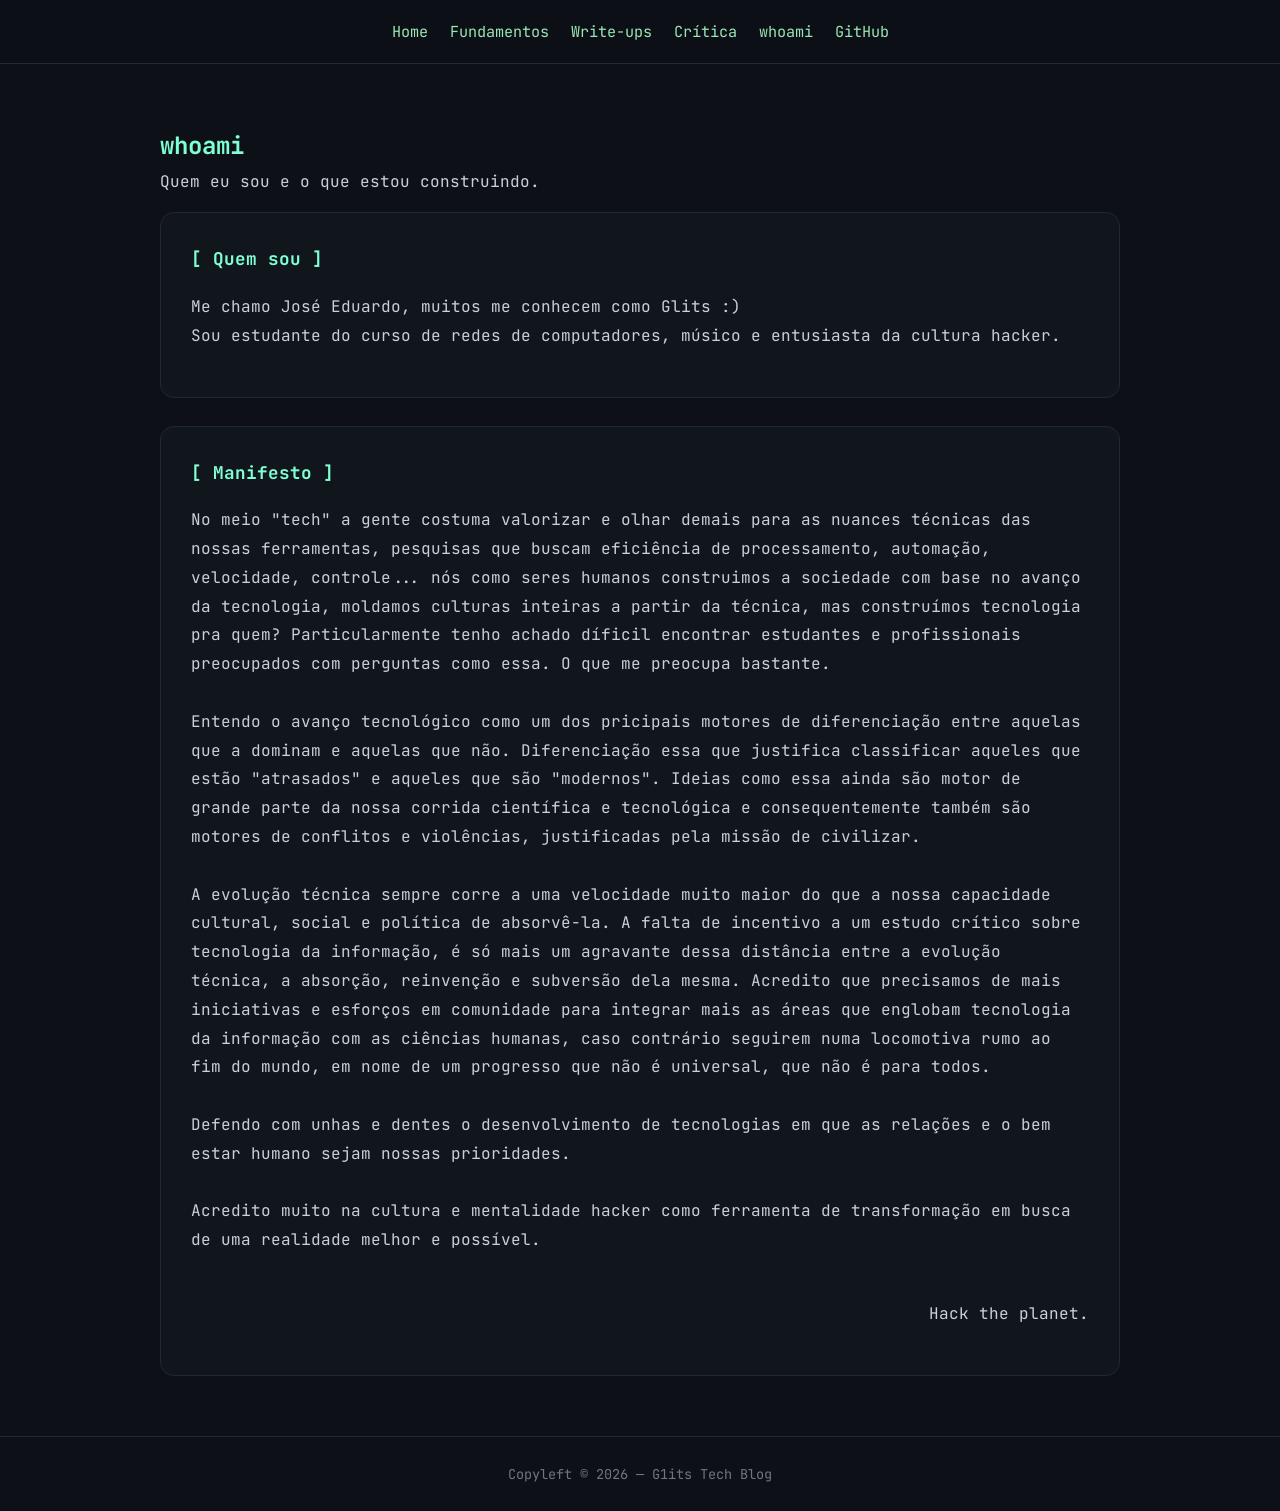
==== critica/index.html @ 488ec897 "Estrutura do de arquivos refatorada" ====
<!DOCTYPE html>
<html lang="pt-BR">
<head>
  <meta charset="utf-8">

  <title>G1its Tech Blog</title>

  <meta name="description" content="G1its Tech Blog - estudos e reflexões sobre segurança e tecnologia.">
  <meta name="viewport" content="width=device-width, initial-scale=1.0">

  <link rel="preconnect" href="https://fonts.googleapis.com">
  <link rel="preconnect" href="https://fonts.gstatic.com" crossorigin>

  <link href="https://fonts.googleapis.com/css2?family=JetBrains+Mono:wght@400;500;700&display=swap" rel="stylesheet">

  <!-- CSS -->
  <link rel="stylesheet" href="../css/style.css">
  
</head>

<body>

  <!-- NAV -->
  <nav class="nav">

    <a href="../index.html">Home</a>
    <a href="../fundamentos/index.html">Fundamentos</a>
    <a href="../writeups/index.html">Write-ups</a>
    <a href="../critica/index.html">Crítica</a>
    <a href="../whoami/whoami.html">whoami</a>
    <a href="https://github.com/eduardobezerraz" target="_blank">GitHub</a>

  </nav>

  <main class="container">

    <!-- TITLE -->
    <section class="page-title">
      <h1>whoami</h1>
      <p>Quem eu sou e o que estou construindo.</p>
    </section>

    <!-- CONTENT -->
    <section class="panel">

      <h2>[ Quem sou  ]</h2>

      <p>
        Me chamo José Eduardo, muitos me conhecem como Glits :) <br>
        Sou estudante do curso de redes de computadores, músico e entusiasta da cultura hacker.
      </p>

    </section>

    <section class="panel">

      <h2>[ Manifesto ]</h2>

      <p>
        No meio "tech" a gente costuma valorizar e olhar demais para as nuances técnicas das nossas ferramentas,
        pesquisas que buscam eficiência de processamento, automação, velocidade, controle... nós como seres humanos
        construimos a sociedade com base no avanço da tecnologia, moldamos culturas inteiras a partir da técnica, mas construímos tecnologia pra quem?
         Particularmente tenho achado díficil encontrar estudantes e profissionais preocupados com perguntas como essa. O que me preocupa bastante.
        <br><br>
        Entendo o avanço tecnológico como um dos pricipais motores de diferenciação entre aquelas
        que a dominam e aquelas que não. Diferenciação essa que justifica classificar aqueles que estão "atrasados" e aqueles que são "modernos".
        Ideias como essa ainda são motor de grande parte da nossa corrida científica e tecnológica e consequentemente também são motores de conflitos e violências,
        justificadas pela missão de civilizar.
        <br><br>
        A evolução técnica sempre corre a uma velocidade muito maior do que a nossa capacidade cultural, social e política de absorvê-la. 
        A falta de incentivo a um estudo crítico sobre tecnologia da informação, é só mais um agravante dessa distância entre a evolução técnica, a absorção, reinvenção e subversão dela mesma. 
        Acredito que precisamos de mais iniciativas e esforços em comunidade para integrar mais as áreas que englobam
        tecnologia da informação com as ciências humanas, caso contrário seguirem numa locomotiva rumo ao fim do mundo,
        em nome de um progresso que não é universal, que não é para todos.
        <br><br>
        Defendo com unhas e dentes o desenvolvimento de tecnologias em que as relações e o bem estar humano sejam nossas prioridades.
        <br><br>
        Acredito muito na cultura e mentalidade hacker como ferramenta de transformação em busca de uma realidade melhor e possível.
        <br><br>
        <p style="text-align: right;">Hack the planet.</p>
      </p>

    </section>

  </main>

  <footer>
    Copyleft © 2026 — G1its Tech Blog
  </footer>

</body>
</html>
---- css/style.css ----
/* ==========================================================
   G1ITS TECH BLOG
   STYLE.CSS
========================================================== */

/* ==========================================================
   VARIABLES
========================================================== */

:root {

  --bg: #0d1117;
  --panel: #11161d;

  --text: #c9d1d9;
  --muted: #8b949e;

  --border: #1f2937;

  --accent: #7fffd4;
  --accent-hover: #00ffaa;

  --container-width: 1000px;

}

/* ==========================================================
   RESET
========================================================== */

* {
  margin: 0;
  padding: 0;
  box-sizing: border-box;
}

/* ==========================================================
   BODY
========================================================== */

body {
  background: var(--bg);
  color: var(--text);

  font-family: "JetBrains Mono", monospace;
  line-height: 1.8;
}

/* ==========================================================
   LINKS
========================================================== */

a {
  color: var(--accent);
  text-decoration: none;
  transition: 0.2s ease;
}

a:hover {
  color: var(--accent-hover);
}

/* ==========================================================
   NAVBAR
========================================================== */

.nav {

  position: sticky;
  top: 0;

  display: flex;
  justify-content: center;
  align-items: center;
  gap: 22px;

  padding: 18px 20px;

  background: rgba(13,17,23,.88);

  backdrop-filter: blur(10px);

  border-bottom: 1px solid var(--border);

  z-index: 999;
}

.nav a {
  color: #9ae6b4;
  font-size: .95rem;
}

/* ==========================================================
   LAYOUT
========================================================== */

.container {

  width: 100%;
  max-width: var(--container-width);

  margin: auto;

  padding: 60px 20px;
}

/* ==========================================================
   HERO
========================================================== */

.hero {
  text-align: center;
  margin-bottom: 60px;
}

.hero h1 {

  color: var(--accent);

  font-size: clamp(2rem, 6vw, 4rem);

  margin-bottom: 20px;
}

.hero .subtitle {

  max-width: 700px;

  margin: auto;

  color: var(--muted);
}

.hero .author {

  margin-top: 25px;

  color: #6e7681;

  font-size: .9rem;
}

/* ==========================================================
   PANELS
========================================================== */

.panel {

  background: var(--panel);

  border: 1px solid var(--border);

  border-radius: 14px;

  padding: 30px;

  margin-bottom: 28px;
}

.panel:last-child {
  margin-bottom: 0;
}

/* ==========================================================
   HEADINGS
========================================================== */

h1 {
  color: var(--accent);
}

h2 {

  color: var(--accent);

  font-size: 1.1rem;

  margin-bottom: 18px;
}

h3 {

  color: var(--accent);

  margin-top: 25px;
  margin-bottom: 10px;
}

/* ==========================================================
   TEXT
========================================================== */

p {
  margin-bottom: 1rem;
}

/* ==========================================================
   LISTS
========================================================== */

ul,
ol {

  margin-left: 2rem;

  margin-bottom: 1rem;
}

li {
  margin-bottom: .5rem;
}

/* ==========================================================
   ARTICLE
   (Fundamentos / Writeups)
========================================================== */

.article {

  max-width: 850px;

  margin: auto;
}

.article h1 {

  margin-bottom: 1rem;
}

.article h2 {

  margin-top: 2.5rem;
}

.article h3 {

  margin-top: 1.5rem;
}

.article p {

  margin-bottom: 1rem;
}

/* ==========================================================
   CODE BLOCKS
========================================================== */

pre {

  overflow-x: auto;

  padding: 20px;

  margin: 20px 0;

  border-radius: 10px;

  background: #0b0f14;

  border: 1px solid #1c2633;

  color: #d1d5db;

  line-height: 1.6;
}

code {
  font-family: inherit;
}

/* ==========================================================
   QUOTES
========================================================== */

.quote {

  text-align: right;

  color: #7d8590;

  margin-top: 60px;
  margin-bottom: 40px;
}

/* ==========================================================
   ASCII
========================================================== */

.ascii {

  display: flex;

  justify-content: flex-end;

  overflow-x: auto;

  margin-top: 40px;
}

.ascii pre {

  background: transparent;

  border: none;

  padding: 0;
  margin: 0;

  white-space: pre;

  line-height: 1;

  font-size: 14px;

  color: var(--accent);
}

/* ==========================================================
   FOOTER
========================================================== */

footer {

  border-top: 1px solid var(--border);

  text-align: center;

  padding: 25px;

  color: #6e7681;

  font-size: .85rem;
}

/* ==========================================================
   TABLES
========================================================== */

table {

  width: 100%;

  border-collapse: collapse;

  margin: 20px 0;
}

th,
td {

  border: 1px solid var(--border);

  padding: 12px;

  text-align: left;
}

th {
  background: #161b22;
}

/* ==========================================================
   RESPONSIVE
========================================================== */

@media (max-width: 768px) {

  .nav {

    flex-wrap: wrap;

    gap: 14px;
  }

  .container {
    padding: 40px 15px;
  }

  .panel {
    padding: 24px;
  }

  .hero {
    margin-bottom: 40px;
  }

  .hero h1 {
    font-size: 2.4rem;
  }

  .ascii pre {
    font-size: 11px;
  }
}
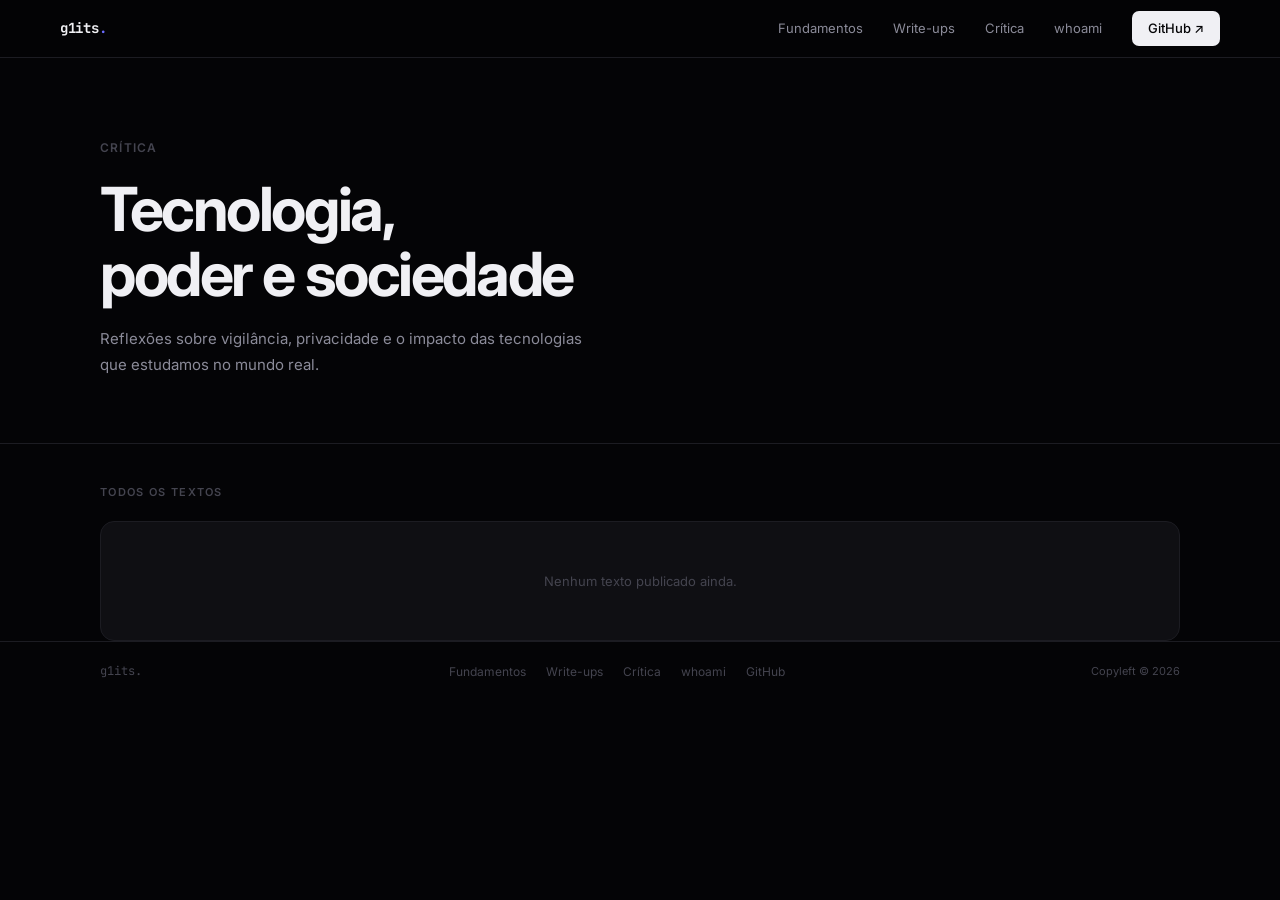
==== commit c05ea2a2: "Mudança no design e estrutura dos arquivos" ====
--- a/critica/index.html
+++ b/critica/index.html
@@ -2,91 +2,135 @@
 <html lang="pt-BR">
 <head>
   <meta charset="utf-8">
-
-  <title>G1its Tech Blog</title>
-
-  <meta name="description" content="G1its Tech Blog - estudos e reflexões sobre segurança e tecnologia.">
+  <title>Crítica — G1its</title>
+  <meta name="description" content="Reflexões críticas sobre tecnologia, vigilância, privacidade e sociedade.">
   <meta name="viewport" content="width=device-width, initial-scale=1.0">
-
   <link rel="preconnect" href="https://fonts.googleapis.com">
   <link rel="preconnect" href="https://fonts.gstatic.com" crossorigin>
-
-  <link href="https://fonts.googleapis.com/css2?family=JetBrains+Mono:wght@400;500;700&display=swap" rel="stylesheet">
-
-  <!-- CSS -->
+  <link href="https://fonts.googleapis.com/css2?family=Inter:wght@400;500;600;700&family=JetBrains+Mono:wght@400;700&display=swap" rel="stylesheet">
   <link rel="stylesheet" href="../css/style.css">
-  
 </head>
-
 <body>
 
-  <!-- NAV -->
-  <nav class="nav">
+<!-- NAV -->
+<nav class="nav">
+  <div class="nav-inner">
+    <a href="../index.html" class="nav-brand">g1its<span>.</span></a>
+    <ul class="nav-links">
+      <li><a href="../fundamentos/index.html">Fundamentos</a></li>
+      <li><a href="../writeups/index.html">Write-ups</a></li>
+      <li><a href="../critica/index.html" class="active">Crítica</a></li>
+      <li><a href="../whoami/whoami.html">whoami</a></li>
+    </ul>
+    <a href="https://github.com/eduardobezerraz" target="_blank" class="nav-cta">GitHub ↗</a>
+  </div>
+</nav>
 
-    <a href="../index.html">Home</a>
-    <a href="../fundamentos/index.html">Fundamentos</a>
-    <a href="../writeups/index.html">Write-ups</a>
-    <a href="../critica/index.html">Crítica</a>
-    <a href="../whoami/whoami.html">whoami</a>
-    <a href="https://github.com/eduardobezerraz" target="_blank">GitHub</a>
+<main>
 
-  </nav>
+  <!-- HERO -->
+  <section class="hero">
+    <div class="wrap">
+      <span class="hero-label">Crítica</span>
+      <h1>Tecnologia,<br>poder e sociedade</h1>
+      <p class="hero-sub">
+        Reflexões sobre vigilância, privacidade e o impacto
+        das tecnologias que estudamos no mundo real.
+      </p>
+    </div>
+  </section>
 
-  <main class="container">
+  <!-- POSTS — renderizados via posts.js -->
+  <div class="wrap" id="posts-section" style="display:none">
+    <div class="sec-label">
+      <h2>Todos os textos</h2>
+    </div>
+    <div class="posts-grid" id="posts-grid"></div>
+  </div>
 
-    <!-- TITLE -->
-    <section class="page-title">
-      <h1>whoami</h1>
-      <p>Quem eu sou e o que estou construindo.</p>
-    </section>
+  <!-- EMPTY STATE -->
+  <div class="wrap" id="empty-state">
+    <div class="sec-label">
+      <h2>Todos os textos</h2>
+    </div>
+    <div class="posts-empty">
+      <p>
+        Nenhum texto publicado ainda.<br>
+      </p>
+    </div>
+  </div>
 
-    <!-- CONTENT -->
-    <section class="panel">
+</main>
 
-      <h2>[ Quem sou  ]</h2>
+<!-- FOOTER -->
+<footer>
+  <div class="wrap">
+    <div class="foot-inner">
+      <span class="foot-brand">g1its.</span>
+      <div class="foot-links">
+        <a href="../fundamentos/index.html">Fundamentos</a>
+        <a href="../writeups/index.html">Write-ups</a>
+        <a href="../critica/index.html">Crítica</a>
+        <a href="../whoami/whoami.html">whoami</a>
+        <a href="https://github.com/eduardobezerraz" target="_blank">GitHub</a>
+      </div>
+      <span class="foot-copy">Copyleft © 2026</span>
+    </div>
+  </div>
+</footer>
 
-      <p>
-        Me chamo José Eduardo, muitos me conhecem como Glits :) <br>
-        Sou estudante do curso de redes de computadores, músico e entusiasta da cultura hacker.
-      </p>
+<script src="../posts.js"></script>
+<script>
+(function () {
+  const SECTION = 'critica';
+  if (!Array.isArray(POSTS) || POSTS.length === 0) return;
 
-    </section>
+  const filtered = POSTS
+    .filter(p => p.section === SECTION)
+    .sort((a, b) => new Date(b.date) - new Date(a.date));
 
-    <section class="panel">
+  if (filtered.length === 0) return;
 
-      <h2>[ Manifesto ]</h2>
+  const TAG_CLASS   = { fundamentos:'tag-fundamentos', writeups:'tag-writeups', critica:'tag-critica' };
+  const THUMB_CLASS = { fundamentos:'th-fundamentos',  writeups:'th-writeups',  critica:'th-critica'  };
 
-      <p>
-        No meio "tech" a gente costuma valorizar e olhar demais para as nuances técnicas das nossas ferramentas,
-        pesquisas que buscam eficiência de processamento, automação, velocidade, controle... nós como seres humanos
-        construimos a sociedade com base no avanço da tecnologia, moldamos culturas inteiras a partir da técnica, mas construímos tecnologia pra quem?
-         Particularmente tenho achado díficil encontrar estudantes e profissionais preocupados com perguntas como essa. O que me preocupa bastante.
-        <br><br>
-        Entendo o avanço tecnológico como um dos pricipais motores de diferenciação entre aquelas
-        que a dominam e aquelas que não. Diferenciação essa que justifica classificar aqueles que estão "atrasados" e aqueles que são "modernos".
-        Ideias como essa ainda são motor de grande parte da nossa corrida científica e tecnológica e consequentemente também são motores de conflitos e violências,
-        justificadas pela missão de civilizar.
-        <br><br>
-        A evolução técnica sempre corre a uma velocidade muito maior do que a nossa capacidade cultural, social e política de absorvê-la. 
-        A falta de incentivo a um estudo crítico sobre tecnologia da informação, é só mais um agravante dessa distância entre a evolução técnica, a absorção, reinvenção e subversão dela mesma. 
-        Acredito que precisamos de mais iniciativas e esforços em comunidade para integrar mais as áreas que englobam
-        tecnologia da informação com as ciências humanas, caso contrário seguirem numa locomotiva rumo ao fim do mundo,
-        em nome de um progresso que não é universal, que não é para todos.
-        <br><br>
-        Defendo com unhas e dentes o desenvolvimento de tecnologias em que as relações e o bem estar humano sejam nossas prioridades.
-        <br><br>
-        Acredito muito na cultura e mentalidade hacker como ferramenta de transformação em busca de uma realidade melhor e possível.
-        <br><br>
-        <p style="text-align: right;">Hack the planet.</p>
-      </p>
+  function fmtDate(iso) {
+    return new Date(iso + 'T12:00:00').toLocaleDateString('pt-BR', { day:'2-digit', month:'short', year:'numeric' });
+  }
 
-    </section>
+  const grid = document.getElementById('posts-grid');
 
-  </main>
+  filtered.forEach(p => {
+    const th = THUMB_CLASS[p.section] || 'th-critica';
+    const tg = TAG_CLASS[p.section]   || 'tag-critica';
+    const thumbHTML = p.img
+      ? `<img src="${p.img}" alt="${p.title}" style="width:100%;height:100%;object-fit:cover;display:block;">`
+      : `<div class="post-thumb-inner ${th}">${p.section}</div>`;
 
-  <footer>
-    Copyleft © 2026 — G1its Tech Blog
-  </footer>
+    const card = document.createElement('a');
+    card.href = p.url.startsWith('critica/') ? p.url.replace('critica/', '') : '../' + p.url;
+    card.className = 'post-card';
+    card.innerHTML = `
+      <div class="post-thumb">${thumbHTML}</div>
+      <div class="post-body">
+        <div class="post-meta">
+          <span class="tag ${tg}">${p.tag || 'Crítica'}</span>
+          <span class="post-date">${fmtDate(p.date)}</span>
+        </div>
+        <h3 class="post-title">${p.title}</h3>
+        <p class="post-desc">${p.desc}</p>
+        <div class="post-footer">
+          <span class="post-author">g1its</span>
+          <span class="post-arrow">→</span>
+        </div>
+      </div>`;
+    grid.appendChild(card);
+  });
+
+  document.getElementById('posts-section').style.display = 'block';
+  document.getElementById('empty-state').style.display   = 'none';
+})();
+</script>
 
 </body>
 </html>
--- a/css/style.css
+++ b/css/style.css
@@ -1,395 +1,172 @@
-/* ==========================================================
-   G1ITS TECH BLOG
-   STYLE.CSS
-========================================================== */
-
-/* ==========================================================
-   VARIABLES
-========================================================== */
-
-:root {
-
-  --bg: #0d1117;
-  --panel: #11161d;
-
-  --text: #c9d1d9;
-  --muted: #8b949e;
-
-  --border: #1f2937;
-
-  --accent: #7fffd4;
-  --accent-hover: #00ffaa;
-
-  --container-width: 1000px;
-
-}
-
-/* ==========================================================
-   RESET
-========================================================== */
-
-* {
-  margin: 0;
-  padding: 0;
-  box-sizing: border-box;
-}
-
-/* ==========================================================
-   BODY
-========================================================== */
-
-body {
-  background: var(--bg);
-  color: var(--text);
-
-  font-family: "JetBrains Mono", monospace;
-  line-height: 1.8;
-}
-
-/* ==========================================================
-   LINKS
-========================================================== */
-
-a {
-  color: var(--accent);
-  text-decoration: none;
-  transition: 0.2s ease;
-}
-
-a:hover {
-  color: var(--accent-hover);
-}
-
-/* ==========================================================
-   NAVBAR
-========================================================== */
-
-.nav {
-
-  position: sticky;
-  top: 0;
-
-  display: flex;
-  justify-content: center;
-  align-items: center;
-  gap: 22px;
-
-  padding: 18px 20px;
-
-  background: rgba(13,17,23,.88);
-
-  backdrop-filter: blur(10px);
-
-  border-bottom: 1px solid var(--border);
-
-  z-index: 999;
-}
-
-.nav a {
-  color: #9ae6b4;
-  font-size: .95rem;
-}
-
-/* ==========================================================
-   LAYOUT
-========================================================== */
-
-.container {
-
-  width: 100%;
-  max-width: var(--container-width);
-
-  margin: auto;
-
-  padding: 60px 20px;
-}
-
-/* ==========================================================
-   HERO
-========================================================== */
-
-.hero {
-  text-align: center;
-  margin-bottom: 60px;
-}
-
-.hero h1 {
-
-  color: var(--accent);
-
-  font-size: clamp(2rem, 6vw, 4rem);
-
-  margin-bottom: 20px;
-}
-
-.hero .subtitle {
-
-  max-width: 700px;
-
-  margin: auto;
-
-  color: var(--muted);
-}
-
-.hero .author {
-
-  margin-top: 25px;
-
-  color: #6e7681;
-
-  font-size: .9rem;
-}
-
-/* ==========================================================
-   PANELS
-========================================================== */
-
-.panel {
-
-  background: var(--panel);
-
-  border: 1px solid var(--border);
-
-  border-radius: 14px;
-
-  padding: 30px;
-
-  margin-bottom: 28px;
-}
-
-.panel:last-child {
-  margin-bottom: 0;
-}
-
-/* ==========================================================
-   HEADINGS
-========================================================== */
-
-h1 {
-  color: var(--accent);
-}
-
-h2 {
-
-  color: var(--accent);
-
-  font-size: 1.1rem;
-
-  margin-bottom: 18px;
-}
-
-h3 {
-
-  color: var(--accent);
-
-  margin-top: 25px;
-  margin-bottom: 10px;
-}
-
-/* ==========================================================
-   TEXT
-========================================================== */
-
-p {
-  margin-bottom: 1rem;
-}
-
-/* ==========================================================
-   LISTS
-========================================================== */
-
-ul,
-ol {
-
-  margin-left: 2rem;
-
-  margin-bottom: 1rem;
-}
-
-li {
-  margin-bottom: .5rem;
-}
-
-/* ==========================================================
-   ARTICLE
-   (Fundamentos / Writeups)
-========================================================== */
-
-.article {
-
-  max-width: 850px;
-
-  margin: auto;
-}
-
-.article h1 {
-
-  margin-bottom: 1rem;
-}
-
-.article h2 {
-
-  margin-top: 2.5rem;
-}
-
-.article h3 {
-
-  margin-top: 1.5rem;
-}
-
-.article p {
-
-  margin-bottom: 1rem;
-}
-
-/* ==========================================================
-   CODE BLOCKS
-========================================================== */
-
-pre {
-
-  overflow-x: auto;
-
-  padding: 20px;
-
-  margin: 20px 0;
-
-  border-radius: 10px;
-
-  background: #0b0f14;
-
-  border: 1px solid #1c2633;
-
-  color: #d1d5db;
-
-  line-height: 1.6;
-}
-
-code {
-  font-family: inherit;
-}
-
-/* ==========================================================
-   QUOTES
-========================================================== */
-
-.quote {
-
-  text-align: right;
-
-  color: #7d8590;
-
-  margin-top: 60px;
-  margin-bottom: 40px;
-}
-
-/* ==========================================================
-   ASCII
-========================================================== */
-
-.ascii {
-
-  display: flex;
-
-  justify-content: flex-end;
-
-  overflow-x: auto;
-
-  margin-top: 40px;
-}
-
-.ascii pre {
-
-  background: transparent;
-
-  border: none;
-
-  padding: 0;
-  margin: 0;
-
-  white-space: pre;
-
-  line-height: 1;
-
-  font-size: 14px;
-
-  color: var(--accent);
-}
-
-/* ==========================================================
-   FOOTER
-========================================================== */
-
-footer {
-
-  border-top: 1px solid var(--border);
-
-  text-align: center;
-
-  padding: 25px;
-
-  color: #6e7681;
-
-  font-size: .85rem;
-}
-
-/* ==========================================================
-   TABLES
-========================================================== */
-
-table {
-
-  width: 100%;
-
-  border-collapse: collapse;
-
-  margin: 20px 0;
-}
-
-th,
-td {
-
-  border: 1px solid var(--border);
-
-  padding: 12px;
-
-  text-align: left;
-}
-
-th {
-  background: #161b22;
-}
-
-/* ==========================================================
-   RESPONSIVE
-========================================================== */
-
-@media (max-width: 768px) {
-
-  .nav {
-
-    flex-wrap: wrap;
-
-    gap: 14px;
-  }
-
-  .container {
-    padding: 40px 15px;
-  }
-
-  .panel {
-    padding: 24px;
-  }
-
-  .hero {
-    margin-bottom: 40px;
-  }
-
-  .hero h1 {
-    font-size: 2.4rem;
-  }
-
-  .ascii pre {
-    font-size: 11px;
-  }
+/* G1ITS TECH BLOG */
+*,*::before,*::after{box-sizing:border-box;margin:0;padding:0}
+
+:root{
+  --bg:       #040406;
+  --surface:  #0c0c0f;
+  --card-bg:  #0f0f13;
+  --border:   #1c1c22;
+  --border-h: #2e2e38;
+  --text-1:   #f0f0f4;
+  --text-2:   #8b8b99;
+  --text-3:   #44444f;
+  --font-sans:'Inter','Helvetica Neue',Arial,sans-serif;
+  --font-mono:'JetBrains Mono',monospace;
+}
+
+html{scroll-behavior:smooth}
+body{background:var(--bg);color:var(--text-1);font-family:var(--font-sans);font-size:15px;line-height:1.6;-webkit-font-smoothing:antialiased}
+a{color:inherit;text-decoration:none}
+
+/* NAV */
+.nav{
+  display:flex;align-items:center;justify-content:space-between;
+  padding:0 2.5rem;height:58px;
+  border-bottom:1px solid var(--border);
+  position:sticky;top:0;z-index:50;
+  background:rgba(4,4,6,0.92);backdrop-filter:blur(16px);
+  max-width:100%;
+}
+.nav-inner{display:flex;align-items:center;width:100%;max-width:1160px;margin:0 auto}
+.nav-brand{font-family:var(--font-mono);font-size:14px;font-weight:700;color:var(--text-1);letter-spacing:-0.02em;margin-right:auto}
+.nav-brand span{color:#6c6cff}
+.nav-links{display:flex;align-items:center;gap:2px;list-style:none;margin-right:1rem}
+.nav-links a{padding:6px 14px;font-size:13px;color:var(--text-2);border-radius:6px;transition:color .15s,background .15s}
+.nav-links a:hover{color:var(--text-1);background:var(--surface)}
+.nav-cta{padding:7px 16px;font-size:13px;font-weight:500;color:var(--bg);background:var(--text-1);border-radius:7px;transition:opacity .15s}
+.nav-cta:hover{opacity:.82;color:var(--bg)}
+
+/* WRAP */
+.wrap{max-width:1160px;margin:0 auto;padding:0 2.5rem}
+
+/* HERO */
+.hero{padding:80px 0 64px;border-bottom:1px solid var(--border)}
+.hero-label{font-size:12px;font-weight:600;letter-spacing:.1em;text-transform:uppercase;color:var(--text-3);display:block;margin-bottom:20px}
+.hero h1{font-size:clamp(2.2rem,5vw,3.8rem);font-weight:700;letter-spacing:-0.04em;line-height:1.06;color:var(--text-1);max-width:680px;margin-bottom:20px}
+.hero-sub{font-size:15px;color:var(--text-2);max-width:500px;line-height:1.75}
+
+/* SECTION LABEL */
+.sec-label{display:flex;align-items:center;justify-content:space-between;padding:40px 0 20px}
+.sec-label h2{font-size:11px;font-weight:600;letter-spacing:.12em;text-transform:uppercase;color:var(--text-3)}
+.sec-label a{font-size:12px;color:var(--text-3);transition:color .15s}
+.sec-label a:hover{color:var(--text-1)}
+
+/* SECTION CARDS (apresentação das seções) */
+.sections-grid{
+  display:grid;grid-template-columns:repeat(3,1fr);
+  gap:1px;background:var(--border);
+  border-radius:14px;overflow:hidden;border:1px solid var(--border);
+}
+.sec-card{
+  background:var(--card-bg);padding:28px 26px 26px;
+  display:flex;flex-direction:column;gap:12px;
+  transition:background .18s;
+}
+.sec-card:hover{background:#13131a}
+.sec-card-icon{
+  width:36px;height:36px;border-radius:8px;
+  border:1px solid var(--border);
+  display:flex;align-items:center;justify-content:center;
+  font-size:16px;
+}
+.sec-card h3{font-size:15px;font-weight:600;letter-spacing:-0.02em;color:var(--text-1)}
+.sec-card p{font-size:13px;color:var(--text-2);line-height:1.65;flex:1}
+.sec-card-link{
+  display:inline-flex;align-items:center;gap:6px;
+  font-size:12px;font-weight:500;color:var(--text-3);
+  margin-top:4px;transition:color .15s;
+}
+.sec-card:hover .sec-card-link{color:var(--text-1)}
+
+/* POSTS GRID */
+.posts-grid{
+  display:grid;grid-template-columns:repeat(3,1fr);
+  gap:1px;background:var(--border);
+  border-radius:14px;overflow:hidden;border:1px solid var(--border);
+}
+
+/* POST CARD */
+.post-card{
+  background:var(--card-bg);display:flex;flex-direction:column;
+  transition:background .18s;cursor:pointer;
+}
+.post-card:hover{background:#13131a}
+.post-thumb{
+  width:100%;aspect-ratio:16/8;overflow:hidden;flex-shrink:0;
+  display:flex;align-items:center;justify-content:center;
+}
+.post-thumb-inner{
+  width:100%;height:100%;display:flex;align-items:center;justify-content:center;
+  font-family:var(--font-mono);font-size:10px;letter-spacing:.15em;text-transform:uppercase;
+}
+.th-fundamentos{background:#0d0d18;color:rgba(108,108,255,.3)}
+.th-writeups   {background:#0d1208;color:rgba(52,211,153,.3)}
+.th-critica    {background:#18080c;color:rgba(248,113,113,.3)}
+
+.post-body{padding:20px 22px 22px;flex:1;display:flex;flex-direction:column}
+.post-meta{display:flex;align-items:center;gap:10px;margin-bottom:12px}
+.tag{font-size:10px;font-weight:600;letter-spacing:.06em;text-transform:uppercase;padding:3px 9px;border-radius:4px}
+.tag-fundamentos{background:rgba(108,108,255,.15);color:#8a8aff}
+.tag-writeups   {background:rgba(52,211,153,.12); color:#34d399}
+.tag-critica    {background:rgba(248,113,113,.12);color:#f87171}
+.post-date{font-size:11px;color:var(--text-3)}
+.post-title{font-size:15px;font-weight:600;letter-spacing:-0.025em;line-height:1.35;color:var(--text-1);margin-bottom:8px}
+.post-desc{font-size:13px;color:var(--text-2);line-height:1.65;flex:1}
+.post-footer{margin-top:18px;padding-top:14px;border-top:1px solid var(--border);display:flex;align-items:center;justify-content:space-between}
+.post-author{font-size:11px;color:var(--text-3)}
+.post-arrow{font-size:15px;color:var(--text-3);transition:color .15s,transform .15s}
+.post-card:hover .post-arrow{color:var(--text-1);transform:translateX(3px)}
+
+/* EMPTY STATE */
+.posts-empty{
+  padding:48px 32px;text-align:center;
+  background:var(--card-bg);border-radius:14px;
+  border:1px solid var(--border);
+}
+.posts-empty p{font-size:13px;color:var(--text-3);line-height:1.7}
+.posts-empty code{font-family:var(--font-mono);font-size:12px;color:var(--text-2);background:var(--surface);padding:2px 7px;border-radius:4px}
+
+/* WHOAMI */
+.whoami-strip{
+  margin:48px 0;padding:32px 36px;
+  background:var(--card-bg);border:1px solid var(--border);border-radius:14px;
+  display:flex;align-items:center;gap:28px;
+}
+.whoami-avatar{
+  width:52px;height:52px;flex-shrink:0;border-radius:50%;
+  background:var(--surface);border:1px solid var(--border);
+  display:flex;align-items:center;justify-content:center;
+  font-family:var(--font-mono);font-size:16px;font-weight:700;color:var(--text-2);
+}
+.whoami-text h3{font-size:15px;font-weight:600;letter-spacing:-0.02em;margin-bottom:4px}
+.whoami-text p{font-size:13px;color:var(--text-2);line-height:1.6}
+.whoami-links{margin-left:auto;display:flex;gap:10px;flex-shrink:0}
+.whoami-btn{padding:8px 18px;font-size:13px;font-weight:500;border:1px solid var(--border);border-radius:8px;color:var(--text-2);transition:all .15s}
+.whoami-btn:hover{border-color:var(--border-h);color:var(--text-1)}
+.whoami-btn.primary{background:var(--text-1);color:var(--bg);border-color:var(--text-1)}
+.whoami-btn.primary:hover{opacity:.85}
+
+/* QUOTE */
+.quote-bar{text-align:center;padding:48px 0 56px;border-top:1px solid var(--border);margin-top:8px}
+.quote-bar p{font-size:13px;color:var(--text-3);letter-spacing:.02em}
+.quote-bar p em{color:var(--text-2);font-style:normal}
+
+/* FOOTER */
+footer{border-top:1px solid var(--border);padding:20px 0}
+.foot-inner{display:flex;align-items:center;justify-content:space-between}
+.foot-brand{font-family:var(--font-mono);font-size:12px;color:var(--text-3)}
+.foot-links{display:flex;gap:20px}
+.foot-links a{font-size:12px;color:var(--text-3);transition:color .15s}
+.foot-links a:hover{color:var(--text-1)}
+.foot-copy{font-size:11px;color:var(--text-3)}
+
+/* RESPONSIVE */
+@media(max-width:900px){
+  .wrap{padding:0 1.25rem}
+  .nav-inner{padding:0 1.25rem}
+  .nav-links{display:none}
+  .sections-grid{grid-template-columns:1fr}
+  .posts-grid{grid-template-columns:1fr}
+  .whoami-strip{flex-wrap:wrap;gap:16px}
+  .whoami-links{margin-left:0;width:100%}
 }
